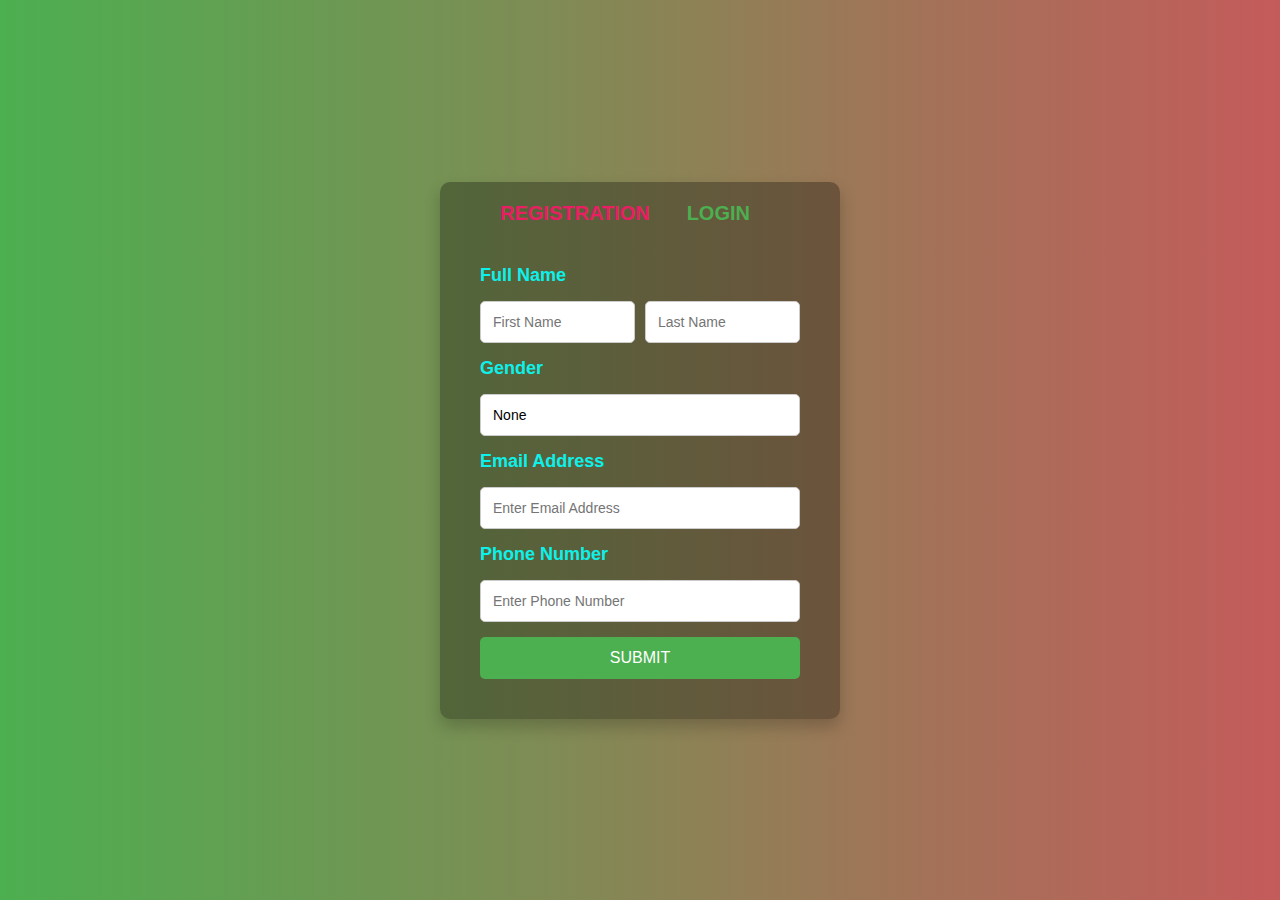
==== farmer.html @ bc8aeb5b "added farmer.html and css file" ====
<!DOCTYPE html>
<html lang="en">
  <head>
    <meta charset="UTF-8" />
    <meta name="viewport" content="width=device-width, initial-scale=1.0" />
    <title>Farmer_Pages</title>
    <link rel="stylesheet" href="farmer.css" />
  </head>
  <body>
    <div class="container">
        <div class="heading">
            <h2 id="reg">Registration</h2>
            <h2 id="log">Login</h2>
        </div>
        <div class="form">
            <form action="">
                <label for="">Full Name</label>
                <div class="name">
                  <input type="text" placeholder="First Name" />
                  <input type="text" placeholder="Last Name" />
                </div>
                <label for="">Gender</label>
                <select name="" id="" required>
                    <option value="None" >None</option>
                    <option value="male" >Male</option>
                    <option value="female">Female</option>
                    <option value="others">Others</option>
                </select>
                <label for="">Email Address</label>
                <input type="text" placeholder="Enter Email Address" />
                <label for="">Phone Number</label>
                <input type="text" placeholder="Enter Phone Number" />
                <button type="submit">Submit</button>
            </form>
        </div>
    </div>
  </body>
</html>
---- farmer.css ----
/* Global Reset */
* {
    margin: 0;
    padding: 0;
    box-sizing: border-box;
    font-family: 'Arial', sans-serif;
}

html {
    scroll-behavior: smooth;
}

body {
    width: 100%;
    height: 100vh;
    display: flex;
    align-items: center;
    justify-content: center;
    background: linear-gradient(to right, #4caf50, #c45b5b);
}

/* Container Styling */
.container {
    width: 400px;
    height: auto;
    background-color: rgba(0, 0, 0, 0.3);
    border-radius: 10px; 
    box-shadow: 0 8px 16px rgba(0, 0, 0, 0.2); 
    padding: 20px;
}

/* Heading Styling */
.heading {
    display: flex;
    justify-content: space-between;
    margin-bottom: 20px;
}

.heading #log,
.heading #reg {
    position: relative;
    font-size: 18px;
    font-weight: bold;
    color: #fff;
    text-transform: uppercase;
    cursor: pointer;
    transition: color 0.3s ease;
}

.heading #log {
    font-size: 20px;
    margin-right: 70px;
    color: #4caf50;
}

.heading #reg {
    font-size: 20px;
    margin-left: 40px;
    color: #e91e63;
}

.heading #log::after,
.heading #reg::after {
    content: "";
    position: absolute;
    left: 0;
    bottom: -5px;
    height: 3px;
    width: 0;
    background-color: currentColor;
    transition: width 0.3s ease;
}

.heading #log:hover::after,
.heading #reg:hover::after {
    width: 100%;
}

/* Form Styling */
.form {
    background-color:transparent;
    width: 100%;
    padding: 20px;
    border-radius: 10px;
    /* box-shadow: 0 8px 20px rgba(0, 0, 0, 0.2); */
}

.form form {
    display: flex;
    flex-direction: column;
    gap: 15px;
}

.form label {
    font-weight: bold;
    font-size: 18px;
    color: #0df1ea;
}

.form input[type="text"], 
.form select {
    width: 100%;
    padding: 12px;
    border: 1px solid #ccc;
    border-radius: 5px;
    font-size: 14px;
    outline: none;
    transition: border-color 0.3s ease, background-color 0.3s ease;
}

.form input[type="text"]:focus,
.form select:focus {
    border-color: #4caf50;
    background-color: #f9f9f9;
}

.name {
    display: flex;
    gap: 10px;
}

.name input {
    flex: 1;
}

.form select {
    appearance: none;
    background-color: #ffffff;
    cursor: pointer;
}

/* Add Submit Button */
.form button {
    background-color: #4caf50;
    color: #fff;
    border: none;
    padding: 12px;
    border-radius: 5px;
    font-size: 16px;
    cursor: pointer;
    text-transform: uppercase;
    transition: background-color 0.3s ease;
}

.form button:hover {
    background-color: #45a049;
}

/* Responsive Design */
@media (max-width: 480px) {
    .container {
        width: 90%;
        padding: 15px;
    }

    .name {
        flex-direction: column;
    }

    .heading {
        flex-direction: column;
        align-items: center;
        gap: 10px;
    }
}
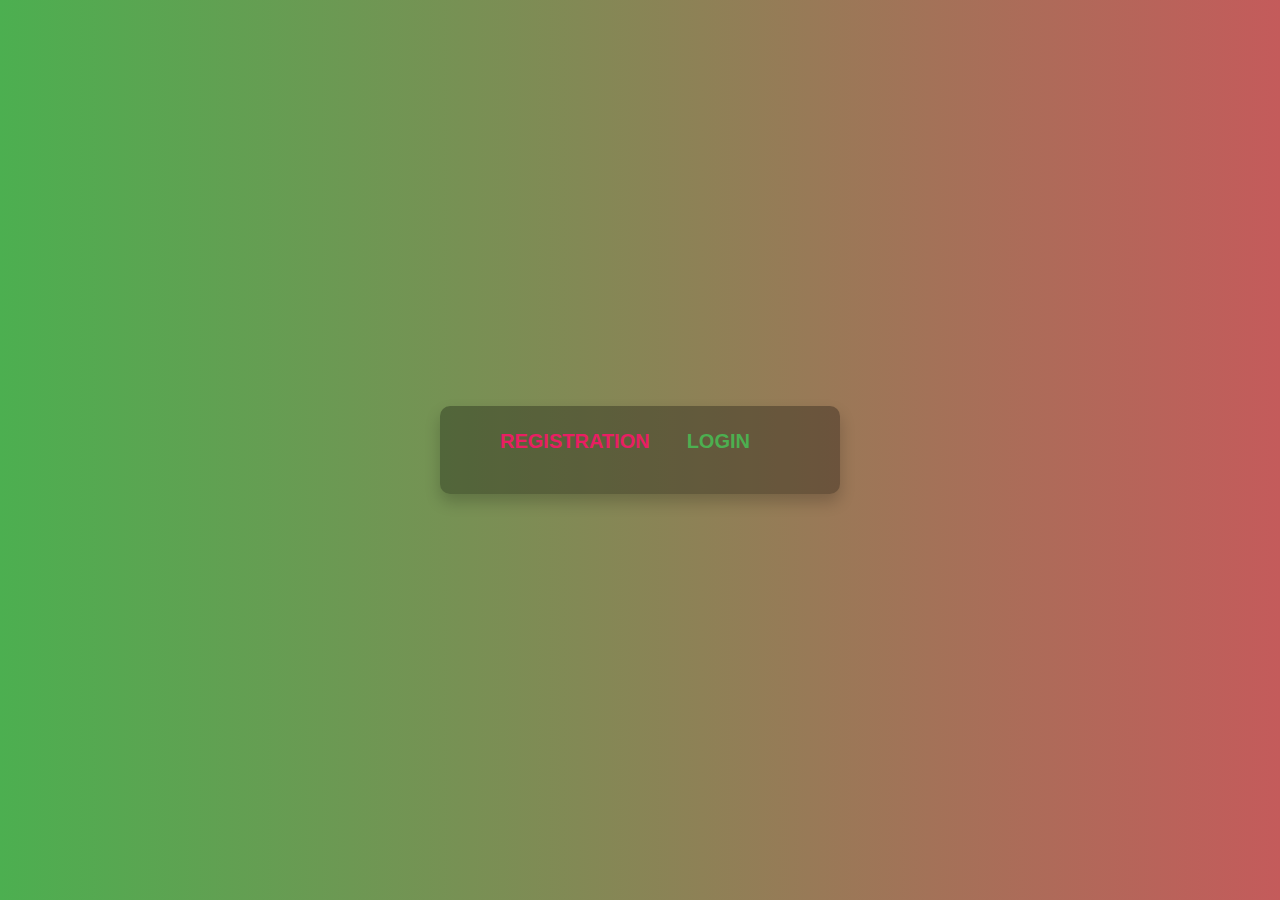
==== commit 562bbbab: "added register html file for separating registration page" ====
--- a/farmer.html
+++ b/farmer.html
@@ -9,29 +9,8 @@
   <body>
     <div class="container">
         <div class="heading">
-            <h2 id="reg">Registration</h2>
-            <h2 id="log">Login</h2>
-        </div>
-        <div class="form">
-            <form action="">
-                <label for="">Full Name</label>
-                <div class="name">
-                  <input type="text" placeholder="First Name" />
-                  <input type="text" placeholder="Last Name" />
-                </div>
-                <label for="">Gender</label>
-                <select name="" id="" required>
-                    <option value="None" >None</option>
-                    <option value="male" >Male</option>
-                    <option value="female">Female</option>
-                    <option value="others">Others</option>
-                </select>
-                <label for="">Email Address</label>
-                <input type="text" placeholder="Enter Email Address" />
-                <label for="">Phone Number</label>
-                <input type="text" placeholder="Enter Phone Number" />
-                <button type="submit">Submit</button>
-            </form>
+            <h2 id="reg"><a href="register.html">Registration</a></h2>
+            <h2 id="log"><a href="">Login</a></h2>
         </div>
     </div>
   </body>
--- a/farmer.css
+++ b/farmer.css
@@ -21,8 +21,8 @@
 
 /* Container Styling */
 .container {
-    width: 400px;
-    height: auto;
+    width: 90%; /* Adjust for smaller screens */
+    max-width: 400px;
     background-color: rgba(0, 0, 0, 0.3);
     border-radius: 10px; 
     box-shadow: 0 8px 16px rgba(0, 0, 0, 0.2); 
@@ -30,37 +30,55 @@
 }
 
 /* Heading Styling */
+.container .heading h2 a {
+    text-decoration: none;
+    color: #fff;
+    transition: color 0.3s ease;
+}
+
 .heading {
     display: flex;
     justify-content: space-between;
     margin-bottom: 20px;
 }
 
-.heading #log,
-.heading #reg {
+.heading #log a,
+.heading #reg a {
     position: relative;
     font-size: 18px;
     font-weight: bold;
-    color: #fff;
     text-transform: uppercase;
     cursor: pointer;
     transition: color 0.3s ease;
 }
 
-.heading #log {
+/* Log Link */
+.heading #log a {
     font-size: 20px;
     margin-right: 70px;
     color: #4caf50;
+    transition: color 0.3s ease;
 }
 
-.heading #reg {
+.heading #log a:hover {
+    color: #81c784; /* Slightly lighter green on hover */
+}
+
+/* Reg Link */
+.heading #reg a {
     font-size: 20px;
     margin-left: 40px;
     color: #e91e63;
+    transition: color 0.3s ease;
 }
 
-.heading #log::after,
-.heading #reg::after {
+.heading #reg a:hover {
+    color: #f06292; /* Slightly lighter pink on hover */
+}
+
+/* Underline Effect */
+.heading #log a::after,
+.heading #reg a::after {
     content: "";
     position: absolute;
     left: 0;
@@ -71,95 +89,20 @@
     transition: width 0.3s ease;
 }
 
-.heading #log:hover::after,
-.heading #reg:hover::after {
+.heading #log a:hover::after,
+.heading #reg a:hover::after {
     width: 100%;
 }
 
-/* Form Styling */
-.form {
-    background-color:transparent;
-    width: 100%;
-    padding: 20px;
-    border-radius: 10px;
-    /* box-shadow: 0 8px 20px rgba(0, 0, 0, 0.2); */
-}
-
-.form form {
-    display: flex;
-    flex-direction: column;
-    gap: 15px;
-}
-
-.form label {
-    font-weight: bold;
-    font-size: 18px;
-    color: #0df1ea;
-}
-
-.form input[type="text"], 
-.form select {
-    width: 100%;
-    padding: 12px;
-    border: 1px solid #ccc;
-    border-radius: 5px;
-    font-size: 14px;
-    outline: none;
-    transition: border-color 0.3s ease, background-color 0.3s ease;
-}
-
-.form input[type="text"]:focus,
-.form select:focus {
-    border-color: #4caf50;
-    background-color: #f9f9f9;
-}
-
-.name {
-    display: flex;
-    gap: 10px;
-}
-
-.name input {
-    flex: 1;
-}
-
-.form select {
-    appearance: none;
-    background-color: #ffffff;
-    cursor: pointer;
-}
-
-/* Add Submit Button */
-.form button {
-    background-color: #4caf50;
-    color: #fff;
-    border: none;
-    padding: 12px;
-    border-radius: 5px;
-    font-size: 16px;
-    cursor: pointer;
-    text-transform: uppercase;
-    transition: background-color 0.3s ease;
-}
-
-.form button:hover {
-    background-color: #45a049;
-}
-
 /* Responsive Design */
-@media (max-width: 480px) {
+@media (max-width: 500px) {
     .container {
-        width: 90%;
         padding: 15px;
     }
 
-    .name {
-        flex-direction: column;
-    }
-
-    .heading {
-        flex-direction: column;
-        align-items: center;
-        gap: 10px;
+    .heading #log a, 
+    .heading #reg a {
+        font-size: 18px;
+        margin: 0 10px; /* Adjust spacing for smaller screens */
     }
 }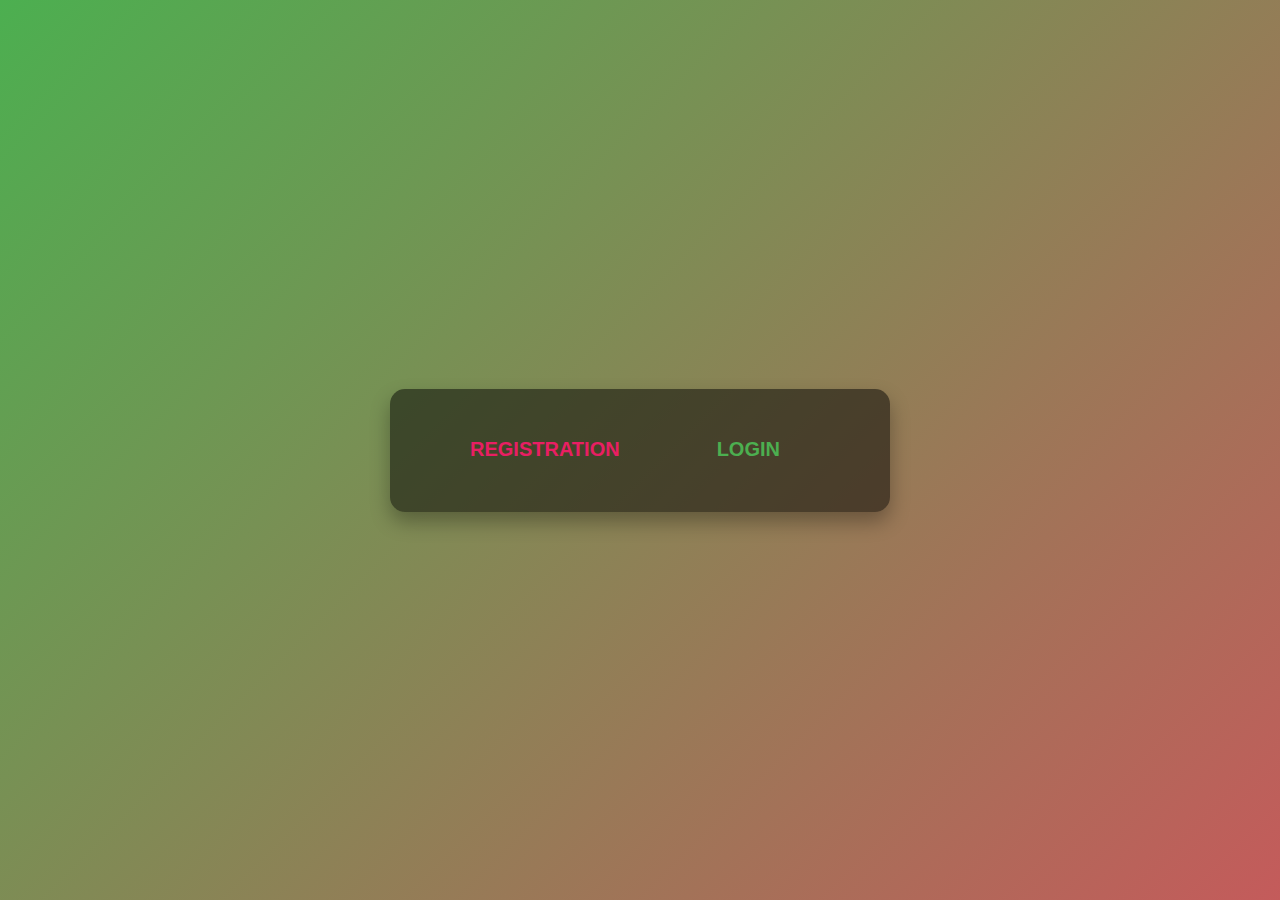
==== commit 11674669: "added separate login class" ====
--- a/farmer.html
+++ b/farmer.html
@@ -3,15 +3,15 @@
   <head>
     <meta charset="UTF-8" />
     <meta name="viewport" content="width=device-width, initial-scale=1.0" />
-    <title>Farmer_Pages</title>
+    <title>Farmer Pages</title>
     <link rel="stylesheet" href="farmer.css" />
   </head>
   <body>
     <div class="container">
-        <div class="heading">
-            <h2 id="reg"><a href="register.html">Registration</a></h2>
-            <h2 id="log"><a href="">Login</a></h2>
-        </div>
+      <div class="heading">
+        <h2 id="reg"><a href="register.html">Registration</a></h2>
+        <h2 id="log"><a href="login.html">Login</a></h2>
+      </div>
     </div>
   </body>
-</html>
+</html>--- a/farmer.css
+++ b/farmer.css
@@ -1,108 +1,123 @@
 /* Global Reset */
 * {
-    margin: 0;
-    padding: 0;
-    box-sizing: border-box;
-    font-family: 'Arial', sans-serif;
+  margin: 0;
+  padding: 0;
+  box-sizing: border-box;
+  font-family: "Arial", sans-serif;
 }
 
 html {
-    scroll-behavior: smooth;
+  scroll-behavior: smooth;
 }
 
 body {
-    width: 100%;
-    height: 100vh;
-    display: flex;
-    align-items: center;
-    justify-content: center;
-    background: linear-gradient(to right, #4caf50, #c45b5b);
+  width: 100%;
+  height: 100vh;
+  display: flex;
+  align-items: center;
+  justify-content: center;
+  background: linear-gradient(
+    135deg,
+    #4caf50,
+    #c45b5b
+  ); /* Diagonal gradient for a dynamic effect */
 }
 
 /* Container Styling */
 .container {
-    width: 90%; /* Adjust for smaller screens */
-    max-width: 400px;
-    background-color: rgba(0, 0, 0, 0.3);
-    border-radius: 10px; 
-    box-shadow: 0 8px 16px rgba(0, 0, 0, 0.2); 
-    padding: 20px;
+  width: 100%;
+  max-width: 500px;
+  background-color: rgba(0, 0, 0, 0.5); /* Dark semi-transparent background */
+  border-radius: 15px;
+  padding: 30px;
+  box-shadow: 0 10px 20px rgba(0, 0, 0, 0.3); /* Subtle depth */
+  text-align: center;
 }
 
 /* Heading Styling */
-.container .heading h2 a {
-    text-decoration: none;
-    color: #fff;
-    transition: color 0.3s ease;
+.heading {
+  display: flex;
+  justify-content: space-between;
+  align-items: center;
+  margin-bottom: 20px;
 }
 
-.heading {
-    display: flex;
-    justify-content: space-between;
-    margin-bottom: 20px;
+.heading h2 {
+  margin: 0;
 }
 
-.heading #log a,
-.heading #reg a {
-    position: relative;
-    font-size: 18px;
-    font-weight: bold;
-    text-transform: uppercase;
-    cursor: pointer;
-    transition: color 0.3s ease;
+.heading h2 a {
+  text-decoration: none;
+  font-size: 20px;
+  font-weight: bold;
+  text-transform: uppercase;
+  color: #ffffff; /* Default link color */
+  transition: color 0.3s ease, transform 0.3s ease; /* Smooth animations */
+  position: relative;
 }
 
-/* Log Link */
-.heading #log a {
-    font-size: 20px;
-    margin-right: 70px;
-    color: #4caf50;
-    transition: color 0.3s ease;
+/* Registration Link */
+#reg a {
+  color: #e91e63; /* Initial color for Registration */
 }
 
-.heading #log a:hover {
-    color: #81c784; /* Slightly lighter green on hover */
+#reg a:hover {
+  color: #f06292; /* Light pink on hover */
+  transform: translateY(-3px); /* Lift effect */
 }
 
-/* Reg Link */
-.heading #reg a {
-    font-size: 20px;
-    margin-left: 40px;
-    color: #e91e63;
-    transition: color 0.3s ease;
+/* Login Link */
+#log a {
+  color: #4caf50; /* Initial color for Login */
 }
 
-.heading #reg a:hover {
-    color: #f06292; /* Slightly lighter pink on hover */
+#log a:hover {
+  color: #81c784; /* Light green on hover */
+  transform: translateY(-3px); /* Lift effect */
 }
 
 /* Underline Effect */
-.heading #log a::after,
-.heading #reg a::after {
-    content: "";
-    position: absolute;
-    left: 0;
-    bottom: -5px;
-    height: 3px;
-    width: 0;
-    background-color: currentColor;
-    transition: width 0.3s ease;
+.heading h2 a::after {
+  content: "";
+  position: absolute;
+  bottom: -5px;
+  left: 0;
+  width: 0;
+  height: 3px;
+  background-color: currentColor;
+  transition: width 0.3s ease;
 }
 
-.heading #log a:hover::after,
-.heading #reg a:hover::after {
-    width: 100%;
+#reg a:hover::after,
+#log a:hover::after {
+  width: 100%; /* Full-width underline on hover */
 }
-
+#reg {
+  padding-top: 15px;
+  padding-left: 50px;
+}
+#log {
+  padding-top: 15px;
+  padding-right: 80px;
+}
 /* Responsive Design */
 @media (max-width: 500px) {
-    .container {
-        padding: 15px;
-    }
+  .container {
+    padding: 20px;
+  }
 
-    .heading #log a, 
-    .heading #reg a {
-        font-size: 18px;
-        margin: 0 10px; /* Adjust spacing for smaller screens */
-    }
-}+  .heading {
+    flex-direction: column; /* Stack links vertically */
+    gap: 15px; /* Add spacing between links */
+  }
+
+  .heading h2 a {
+    font-size: 18px;
+  }
+  #reg {
+    padding-left: 0;
+  }
+  #log {
+    padding-right: 0;
+  }
+}
